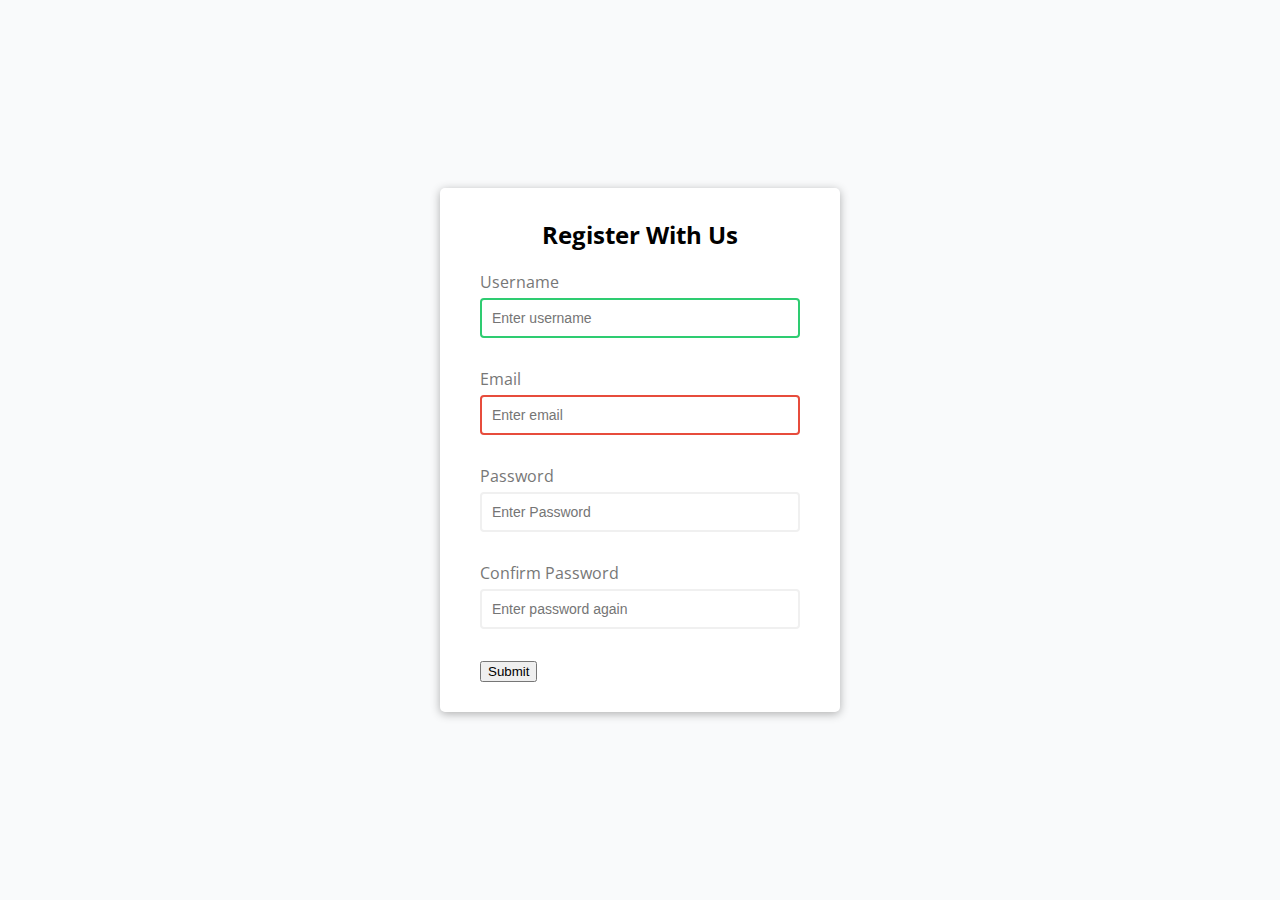
==== Prjct1-formValidator/index.html @ 97f67479 "creating a form validation project" ====
<!DOCTYPE html>
<html lang="en">
  <head>
    <meta charset="UTF-8" />
    <meta http-equiv="X-UA-Compatible" content="IE=edge" />
    <meta name="viewport" content="width=device-width, initial-scale=1.0" />
    <link rel="stylesheet" href="style.css" />
    <title>Form Validator</title>
  </head>
  <body>
    <div class="container">
      <form id="form" class="form">
        <h2>Register With Us</h2>
        <div class="form-control success">
          <label for="username">Username</label>
          <input type="text" id="username" placeholder="Enter username" />
          <small>Error Message</small>
        </div>
        <div class="form-control error">
          <label for="email">Email</label>
          <input type="text" id="email" placeholder="Enter email" />
          <small>Error Message</small>
        </div>
        <div class="form-control">
          <label for="password">Password</label>
          <input type="text" id="password" placeholder="Enter Password" />
          <small>Error Message</small>
        </div>
        <div class="form-control">
          <label for="password">Confirm Password</label>
          <input type="text" id="password" placeholder="Enter password again" />
          <small>Error Message</small>
        </div>
        <button>Submit</button>
      </form>
    </div>

    <script src="script.js"></script>
  </body>
</html>
---- Prjct1-formValidator/style.css ----
@import url("https://fonts.googleapis.com/css?family=Open+Sans&display=swap");

:root {
  --success-color: #2ecc71;
  --error-color: #e74c3c;
}

* {
  box-sizing: border-box;
}

body {
  background-color: #f9fafb;
  font-family: "Open Sans", sans-serif;
  display: flex;
  align-items: center;
  justify-content: center;
  min-height: 100vh;
  margin: 0;
}

.container {
  background-color: #fff;
  border-radius: 5px;
  box-shadow: 0 2px 10px rgba(0, 0, 0, 0.3);
  width: 400px;
}

.form {
  padding: 30px 40px;
}

h2 {
  text-align: center;
  margin: 0 0 20px;
}

.form-control {
  margin-bottom: 10px;
  padding-bottom: 20px;
  position: relative;
}

.form-control label {
  color: #777;
  display: block;
  margin-bottom: 5px;
}

.form-control input {
  border: 2px solid #f0f0f0;
  border-radius: 4px;
  display: block;
  width: 100%;
  padding: 10px;
  font-size: 14px;
}

.form-control input:focus {
  outline: 0;
  border-color: #777;
}

.form-control.success input {
  border-color: var(--success-color);
}

.form-control.error input {
  border-color: var(--error-color);
}

.form-control small {
  color: var(--error-color);
  position: absolute;
  bottom: 0;
  left: 0;
  visibility: hidden;
}
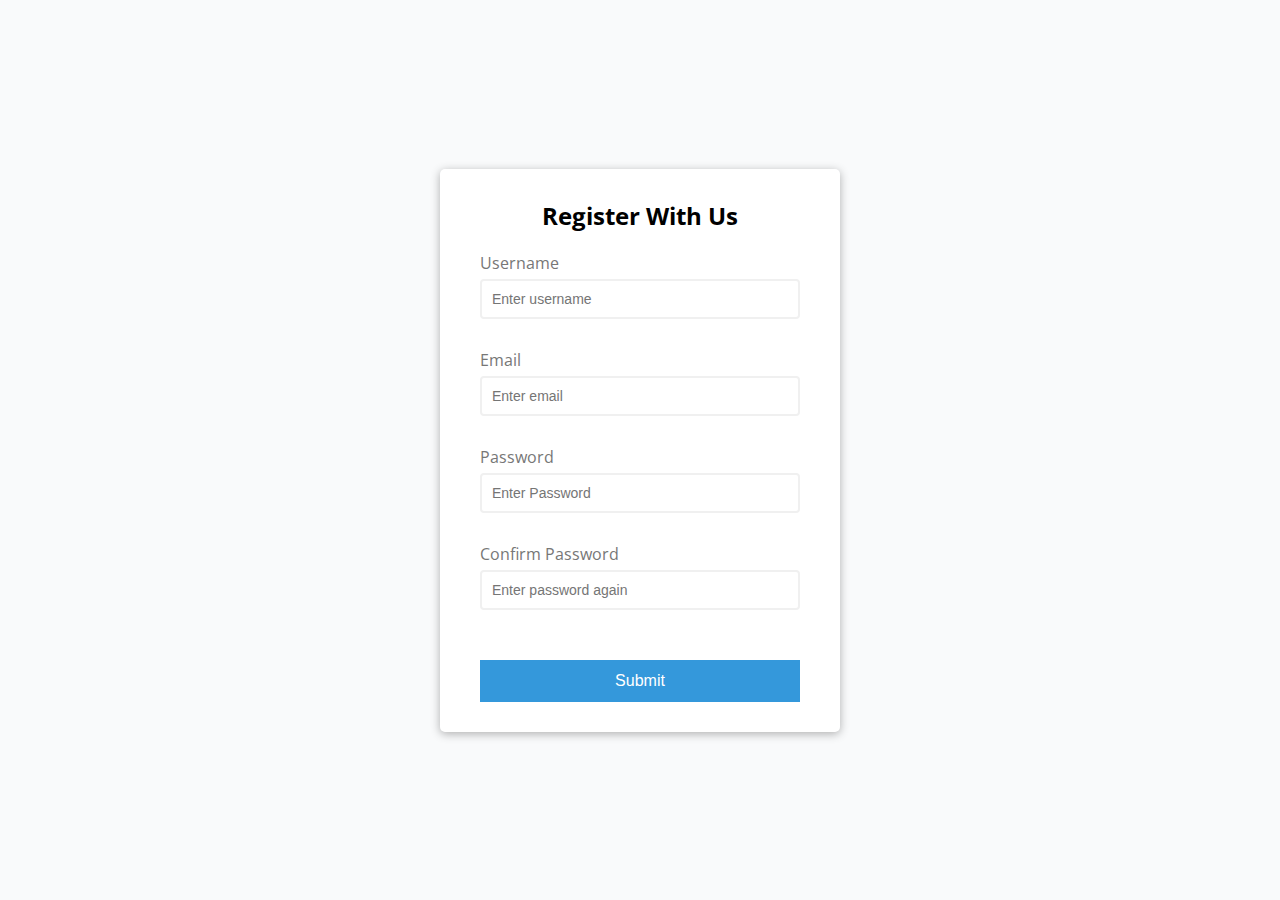
==== commit 68a96092: "completed formvalidator" ====
--- a/Prjct1-formValidator/index.html
+++ b/Prjct1-formValidator/index.html
@@ -11,24 +11,28 @@
     <div class="container">
       <form id="form" class="form">
         <h2>Register With Us</h2>
-        <div class="form-control success">
+        <div class="form-control">
           <label for="username">Username</label>
           <input type="text" id="username" placeholder="Enter username" />
           <small>Error Message</small>
         </div>
-        <div class="form-control error">
+        <div class="form-control">
           <label for="email">Email</label>
           <input type="text" id="email" placeholder="Enter email" />
           <small>Error Message</small>
         </div>
         <div class="form-control">
           <label for="password">Password</label>
-          <input type="text" id="password" placeholder="Enter Password" />
+          <input type="password" id="password" placeholder="Enter Password" />
           <small>Error Message</small>
         </div>
         <div class="form-control">
-          <label for="password">Confirm Password</label>
-          <input type="text" id="password" placeholder="Enter password again" />
+          <label for="password2">Confirm Password</label>
+          <input
+            type="password"
+            id="password2"
+            placeholder="Enter password again"
+          />
           <small>Error Message</small>
         </div>
         <button>Submit</button>
--- a/Prjct1-formValidator/style.css
+++ b/Prjct1-formValidator/style.css
@@ -76,3 +76,18 @@
   left: 0;
   visibility: hidden;
 }
+
+.form-control.error small {
+  visibility: visible;
+}
+
+.form button {
+  cursor: pointer;
+  background: #3498db;
+  border: 2px solid #3498db;
+  color: #fff;
+  font-size: 16px;
+  padding: 10px;
+  margin-top: 20px;
+  width: 100%;
+}
